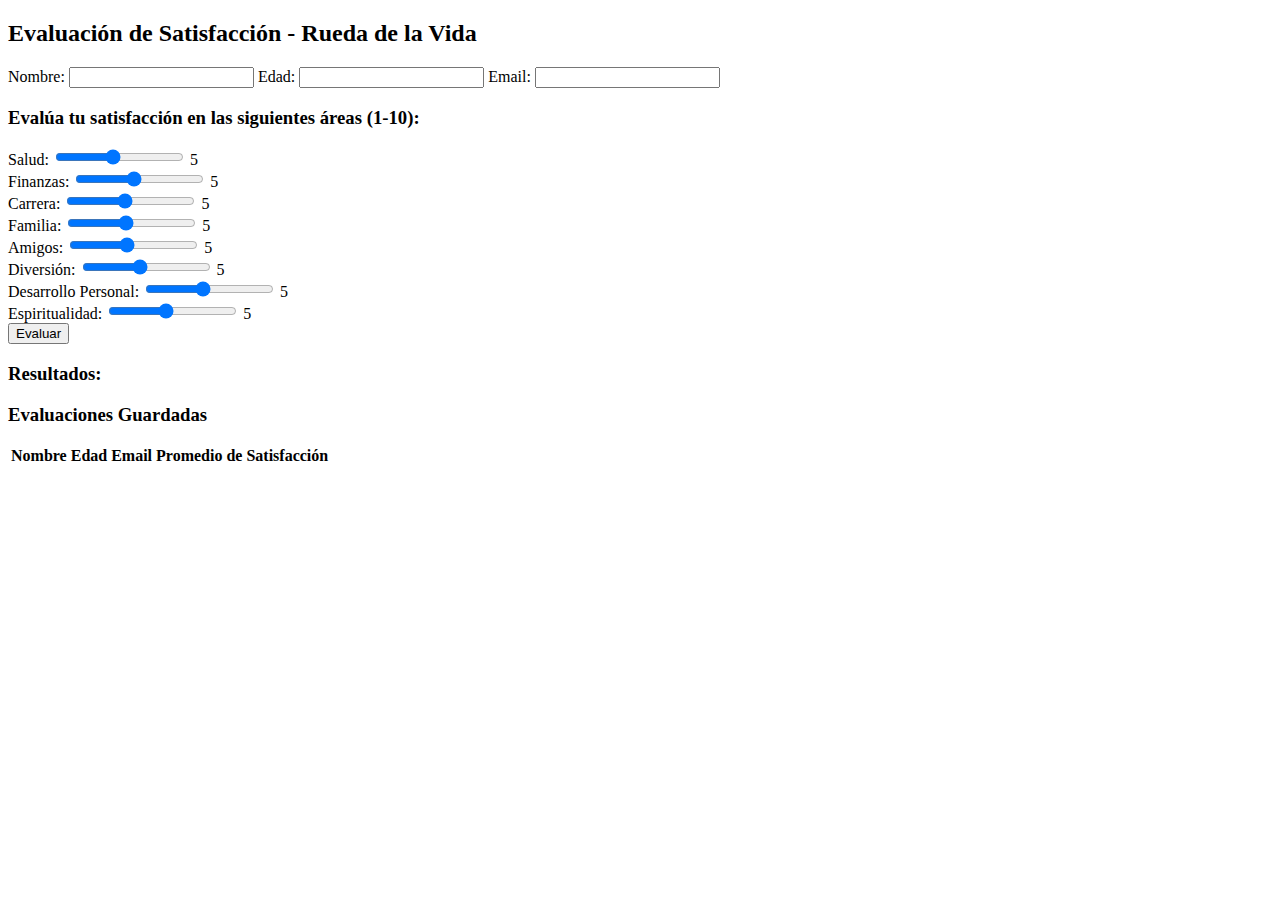
==== pag-Web/index.html @ 10ff5821 "nueva rama para pagina web" ====
<!DOCTYPE html>
<html lang="es">
<head>
    <meta charset="UTF-8">
    <meta name="viewport" content="width=device-width, initial-scale=1.0">
    <title>Rueda de la Vida</title>    
</head>
<body>
    <div class="container">
        <h2>Evaluación de Satisfacción - Rueda de la Vida</h2>
        <form id="lifeWheelForm">
            <label>Nombre:</label>
            <input type="text" id="name" required>
            <label>Edad:</label>
            <input type="number" id="age" required>
            <label>Email:</label>
            <input type="email" id="email" required>
            
            <h3>Evalúa tu satisfacción en las siguientes áreas (1-10):</h3>
            <div class="slider-container" id="sliders"></div>
            
            <button type="submit">Evaluar</button>
        </form>
        <h3>Resultados:</h3>
        <p id="averageResult" class="result"></p>

        <h3>Evaluaciones Guardadas</h3>
        <table>
            <thead>
                <tr>
                    <th>Nombre</th>
                    <th>Edad</th>
                    <th>Email</th>
                    <th>Promedio de Satisfacción</th>
                </tr>
            </thead>
            <tbody id="evaluationsTable"></tbody>
        </table>
    </div>

    <script>
        const areas = ["Salud", "Finanzas", "Carrera", "Familia", "Amigos", "Diversión", "Desarrollo Personal", "Espiritualidad"];
        const slidersDiv = document.getElementById("sliders");
        
        areas.forEach(area => {
            const div = document.createElement("div");
            div.classList.add("slider-container");
            div.innerHTML = `
                <label>${area}:</label>
                <input type="range" min="1" max="10" value="5" class="slider" id="${area}">
                <span class="value">5</span>
            `;
            slidersDiv.appendChild(div);
        });
        
        document.querySelectorAll(".slider").forEach(slider => {
            slider.addEventListener("input", function() {
                this.nextElementSibling.textContent = this.value;
            });
        });
        
        document.getElementById("lifeWheelForm").addEventListener("submit", function(event) {
            event.preventDefault();
            let total = 0;
            document.querySelectorAll(".slider").forEach(slider => {
                total += parseInt(slider.value);
            });
            const avg = (total / areas.length).toFixed(2);
            document.getElementById("averageResult").textContent = `Promedio de satisfacción: ${avg}/10`;
            
            // Agregar evaluación a la tabla
            const name = document.getElementById("name").value;
            const age = document.getElementById("age").value;
            const email = document.getElementById("email").value;
            const table = document.getElementById("evaluationsTable");
            const newRow = table.insertRow();
            newRow.innerHTML = `<td>${name}</td><td>${age}</td><td>${email}</td><td>${avg}</td>`;
        });
    </script>
</body>
</html>
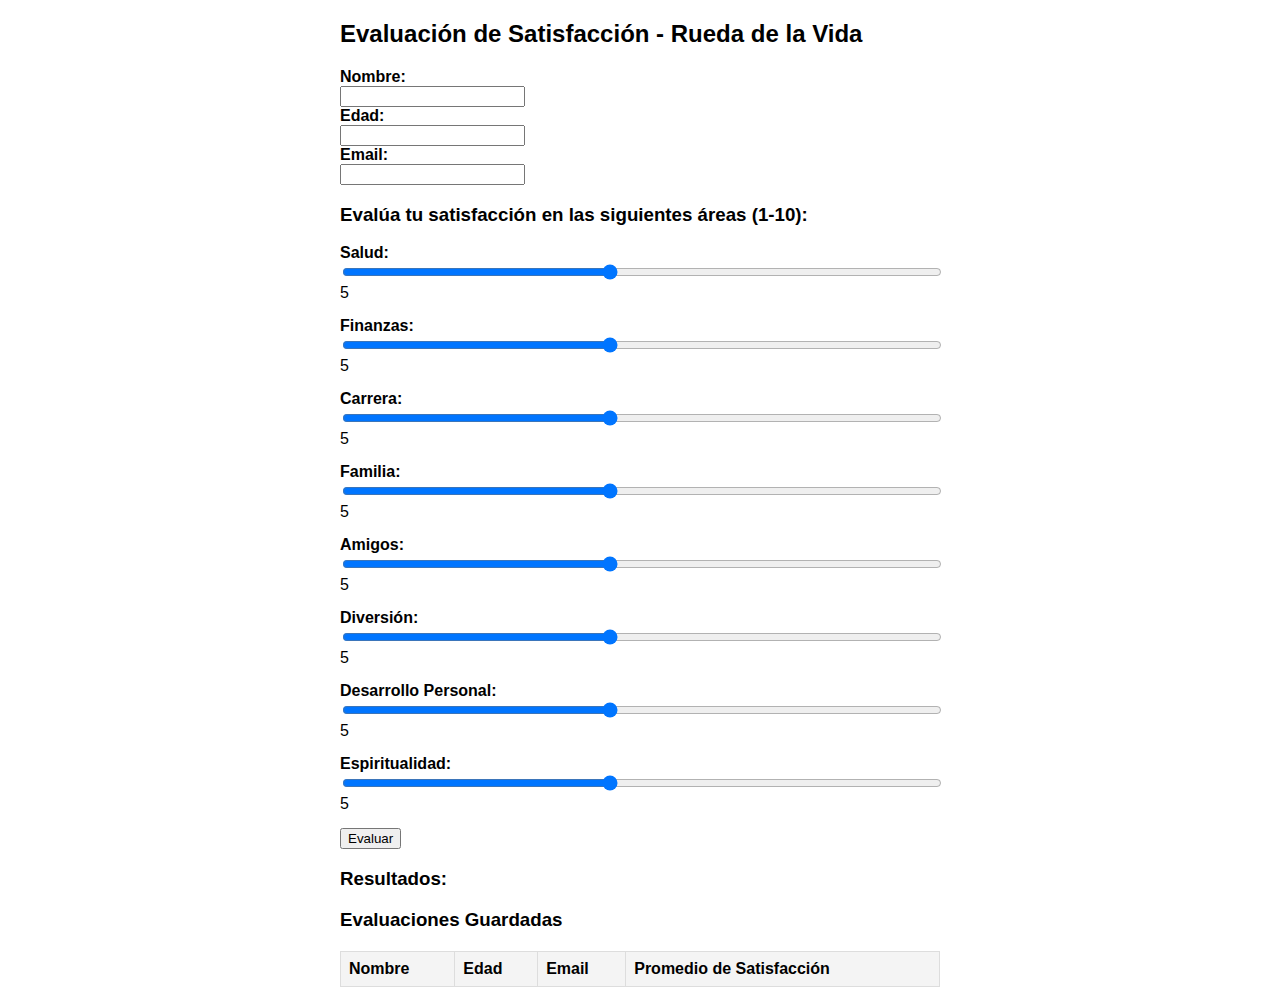
==== commit 744f1936: "creacion js y css" ====
--- a/pag-Web/index.html
+++ b/pag-Web/index.html
@@ -4,6 +4,7 @@
     <meta charset="UTF-8">
     <meta name="viewport" content="width=device-width, initial-scale=1.0">
     <title>Rueda de la Vida</title>    
+    <link rel="stylesheet" href="index.css">
 </head>
 <body>
     <div class="container">
@@ -38,44 +39,6 @@
         </table>
     </div>
 
-    <script>
-        const areas = ["Salud", "Finanzas", "Carrera", "Familia", "Amigos", "Diversión", "Desarrollo Personal", "Espiritualidad"];
-        const slidersDiv = document.getElementById("sliders");
-        
-        areas.forEach(area => {
-            const div = document.createElement("div");
-            div.classList.add("slider-container");
-            div.innerHTML = `
-                <label>${area}:</label>
-                <input type="range" min="1" max="10" value="5" class="slider" id="${area}">
-                <span class="value">5</span>
-            `;
-            slidersDiv.appendChild(div);
-        });
-        
-        document.querySelectorAll(".slider").forEach(slider => {
-            slider.addEventListener("input", function() {
-                this.nextElementSibling.textContent = this.value;
-            });
-        });
-        
-        document.getElementById("lifeWheelForm").addEventListener("submit", function(event) {
-            event.preventDefault();
-            let total = 0;
-            document.querySelectorAll(".slider").forEach(slider => {
-                total += parseInt(slider.value);
-            });
-            const avg = (total / areas.length).toFixed(2);
-            document.getElementById("averageResult").textContent = `Promedio de satisfacción: ${avg}/10`;
-            
-            // Agregar evaluación a la tabla
-            const name = document.getElementById("name").value;
-            const age = document.getElementById("age").value;
-            const email = document.getElementById("email").value;
-            const table = document.getElementById("evaluationsTable");
-            const newRow = table.insertRow();
-            newRow.innerHTML = `<td>${name}</td><td>${age}</td><td>${email}</td><td>${avg}</td>`;
-        });
-    </script>
+    <script src="index.js"></script>
 </body>
 </html>--- a/pag-Web/index.css
+++ b/pag-Web/index.css
@@ -0,0 +1,10 @@
+
+        body { font-family: Arial, sans-serif; margin: 20px; }
+        .container { max-width: 600px; margin: auto; }
+        .slider-container { margin-bottom: 15px; }
+        label { display: block; font-weight: bold; }
+        input[type="range"] { width: 100%; }
+        .result { font-weight: bold; }
+        table { width: 100%; border-collapse: collapse; margin-top: 20px; }
+        th, td { border: 1px solid #ddd; padding: 8px; text-align: left; }
+        th { background-color: #f4f4f4; }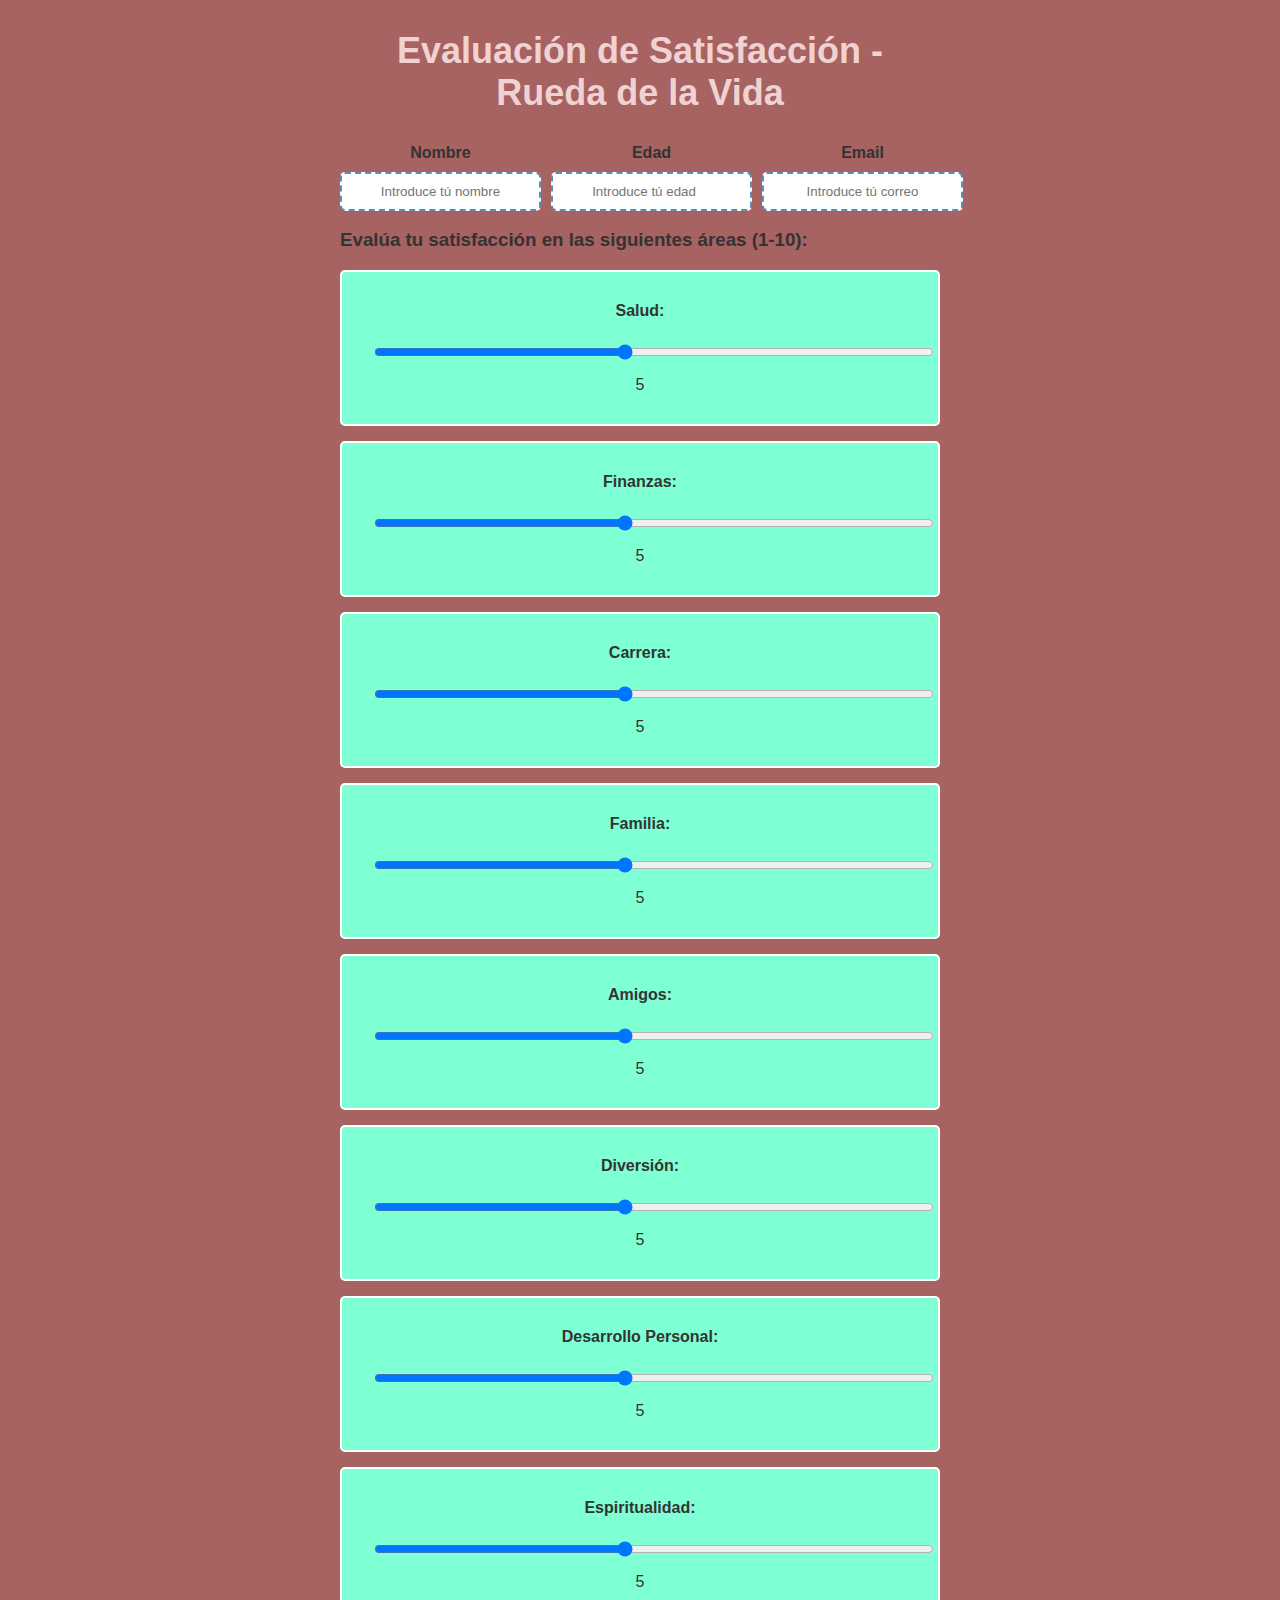
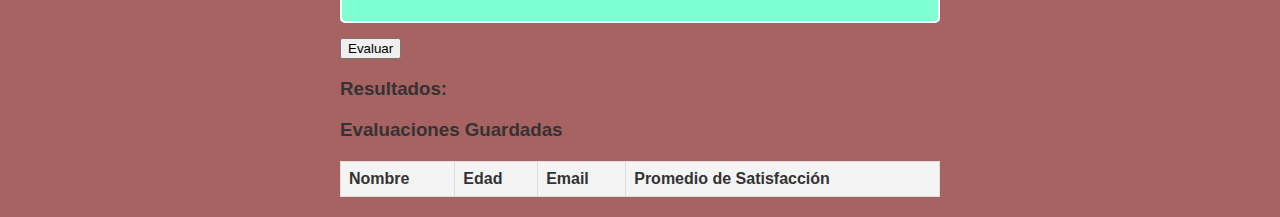
==== commit f1165e64: "agregando estilos" ====
--- a/pag-Web/index.html
+++ b/pag-Web/index.html
@@ -1,25 +1,35 @@
 <!DOCTYPE html>
 <html lang="es">
+
 <head>
     <meta charset="UTF-8">
     <meta name="viewport" content="width=device-width, initial-scale=1.0">
-    <title>Rueda de la Vida</title>    
+    <title>Rueda de la Vida</title>
     <link rel="stylesheet" href="index.css">
 </head>
+
 <body>
     <div class="container">
         <h2>Evaluación de Satisfacción - Rueda de la Vida</h2>
         <form id="lifeWheelForm">
-            <label>Nombre:</label>
-            <input type="text" id="name" required>
-            <label>Edad:</label>
-            <input type="number" id="age" required>
-            <label>Email:</label>
-            <input type="email" id="email" required>
-            
+            <div class="contenedor-info">
+                <div class="nombre">
+                    <label>Nombre</label>
+                    <input type="text" id="name" required placeholder="Introduce tú nombre">
+                </div>
+                <div class="edad">
+                    <label>Edad</label>
+                    <input type="number" id="age" required placeholder="Introduce tú edad">
+                </div>
+                <div class="correo">
+                    <label>Email</label>
+                    <input type="email" id="email" required placeholder="Introduce tú correo">
+                </div>
+            </div>
+
             <h3>Evalúa tu satisfacción en las siguientes áreas (1-10):</h3>
-            <div class="slider-container" id="sliders"></div>
-            
+            <div class="slider-container1" id="sliders"></div>
+
             <button type="submit">Evaluar</button>
         </form>
         <h3>Resultados:</h3>
@@ -41,4 +51,5 @@
 
     <script src="index.js"></script>
 </body>
+
 </html>--- a/pag-Web/index.css
+++ b/pag-Web/index.css
@@ -1,10 +1,77 @@
+body {
+    background-color: #a76262;
+    font-family: Arial, sans-serif;
+    font-size: 16px;
+    color: #333;
+    font-family: Arial, sans-serif;
+    margin: 20px;
+}
+h2 { 
+    color: #f1d2d2;  
+    /* Color azul */ 
+    text-align: center;  
+    /* Alineación centrada */ 
+    font-size: 36px;  
+    /* Tamaño de fuente */ 
+    } 
 
-        body { font-family: Arial, sans-serif; margin: 20px; }
-        .container { max-width: 600px; margin: auto; }
-        .slider-container { margin-bottom: 15px; }
-        label { display: block; font-weight: bold; }
-        input[type="range"] { width: 100%; }
-        .result { font-weight: bold; }
-        table { width: 100%; border-collapse: collapse; margin-top: 20px; }
-        th, td { border: 1px solid #ddd; padding: 8px; text-align: left; }
-        th { background-color: #f4f4f4; }+.container {
+    max-width: 600px;
+    margin: auto;
+}
+
+.slider-container {
+    margin-bottom: 15px;
+    border: 2px solid white;
+    border-radius: 5px;
+    padding: 30px;
+    text-align: center;
+    background-color: aquamarine;
+}
+
+label {
+    display: block;
+    font-weight: bold;
+    margin-bottom: 10px;
+}
+
+input[type="range"] {
+    width: 100%;
+}
+.nombre, .edad, .correo{
+    display: flex;
+    flex-flow: column;
+    align-items: center;
+}
+input{
+    border-radius: 5px;
+    padding: 10px;
+    border: 2px dashed #5e8bb3;
+    text-align: center;
+
+}
+.contenedor-info{
+    display: flex;
+    gap: 10px;
+}
+
+.result {
+    font-weight: bold;
+}
+
+table {
+    width: 100%;
+    border-collapse: collapse;
+    margin-top: 20px;
+}
+
+th,
+td {
+    border: 1px solid #ddd;
+    padding: 8px;
+    text-align: left;
+}
+
+th {
+    background-color: #f4f4f4;
+}